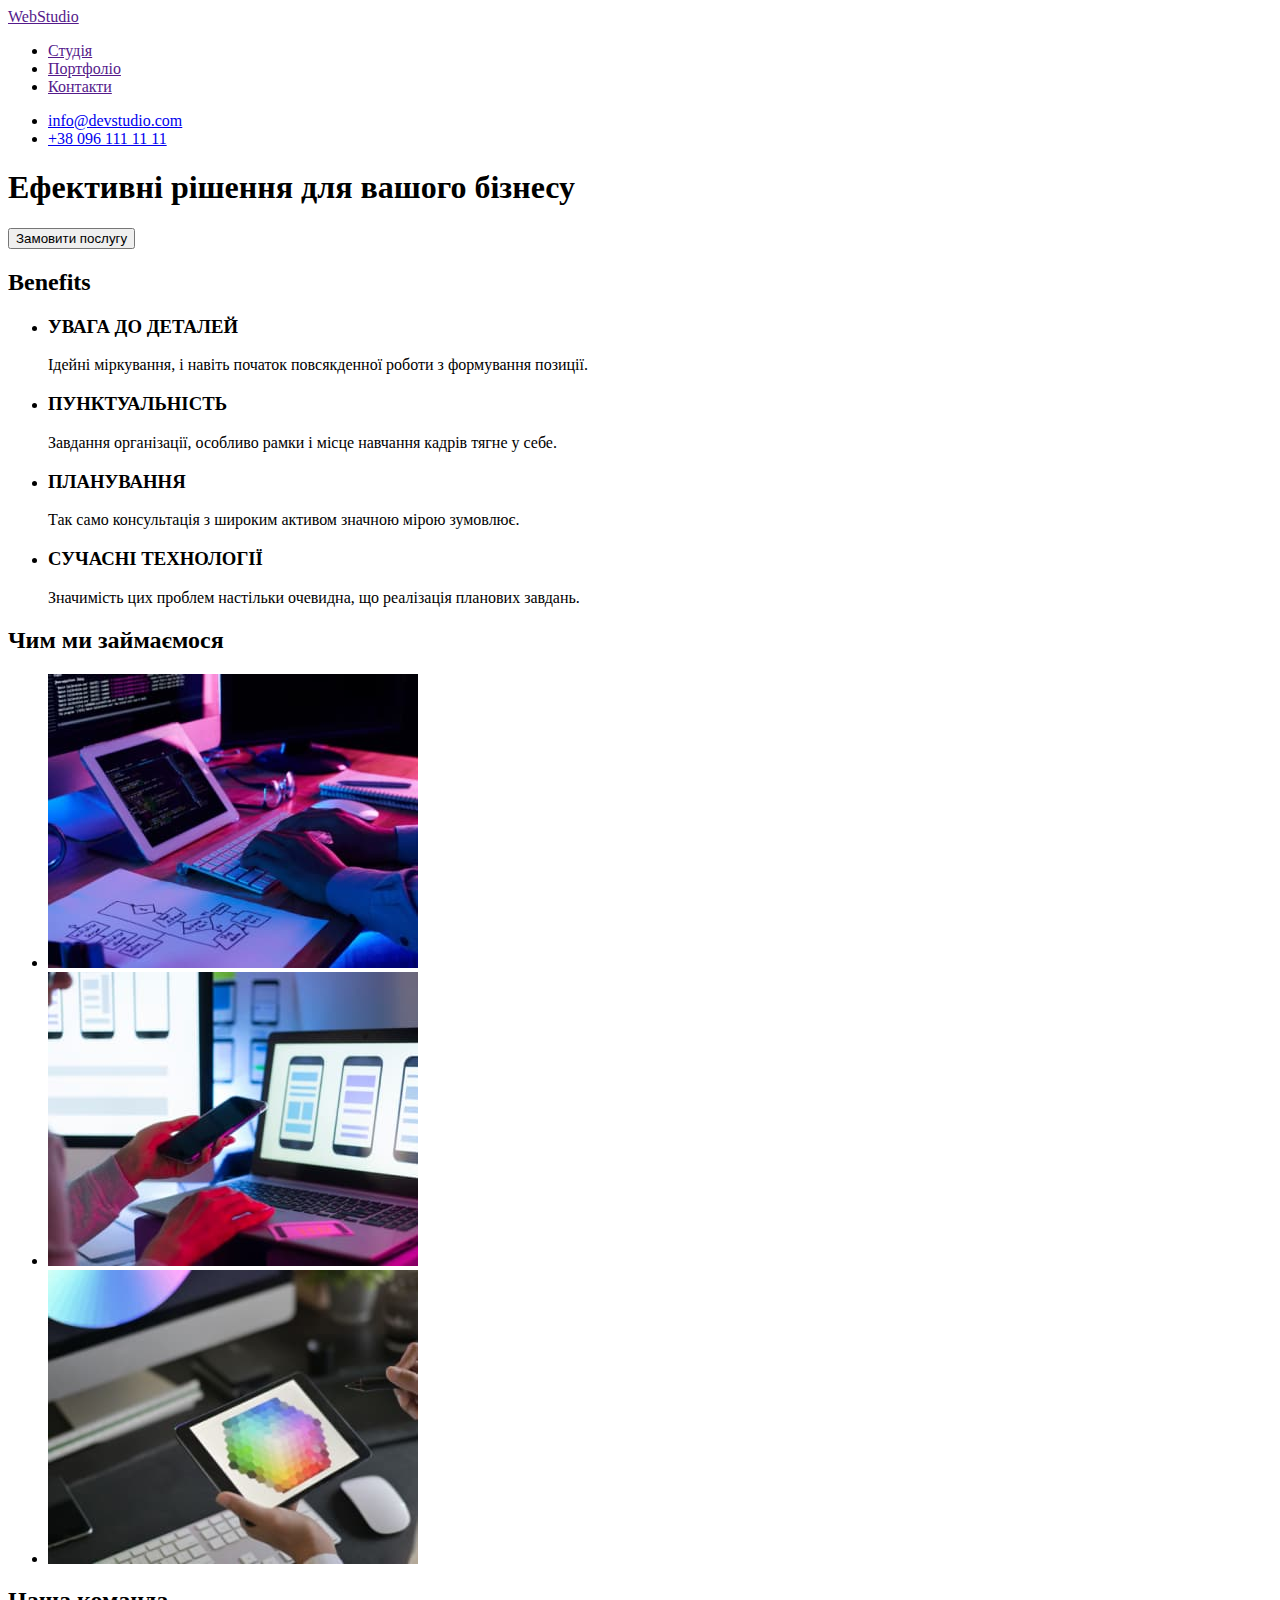
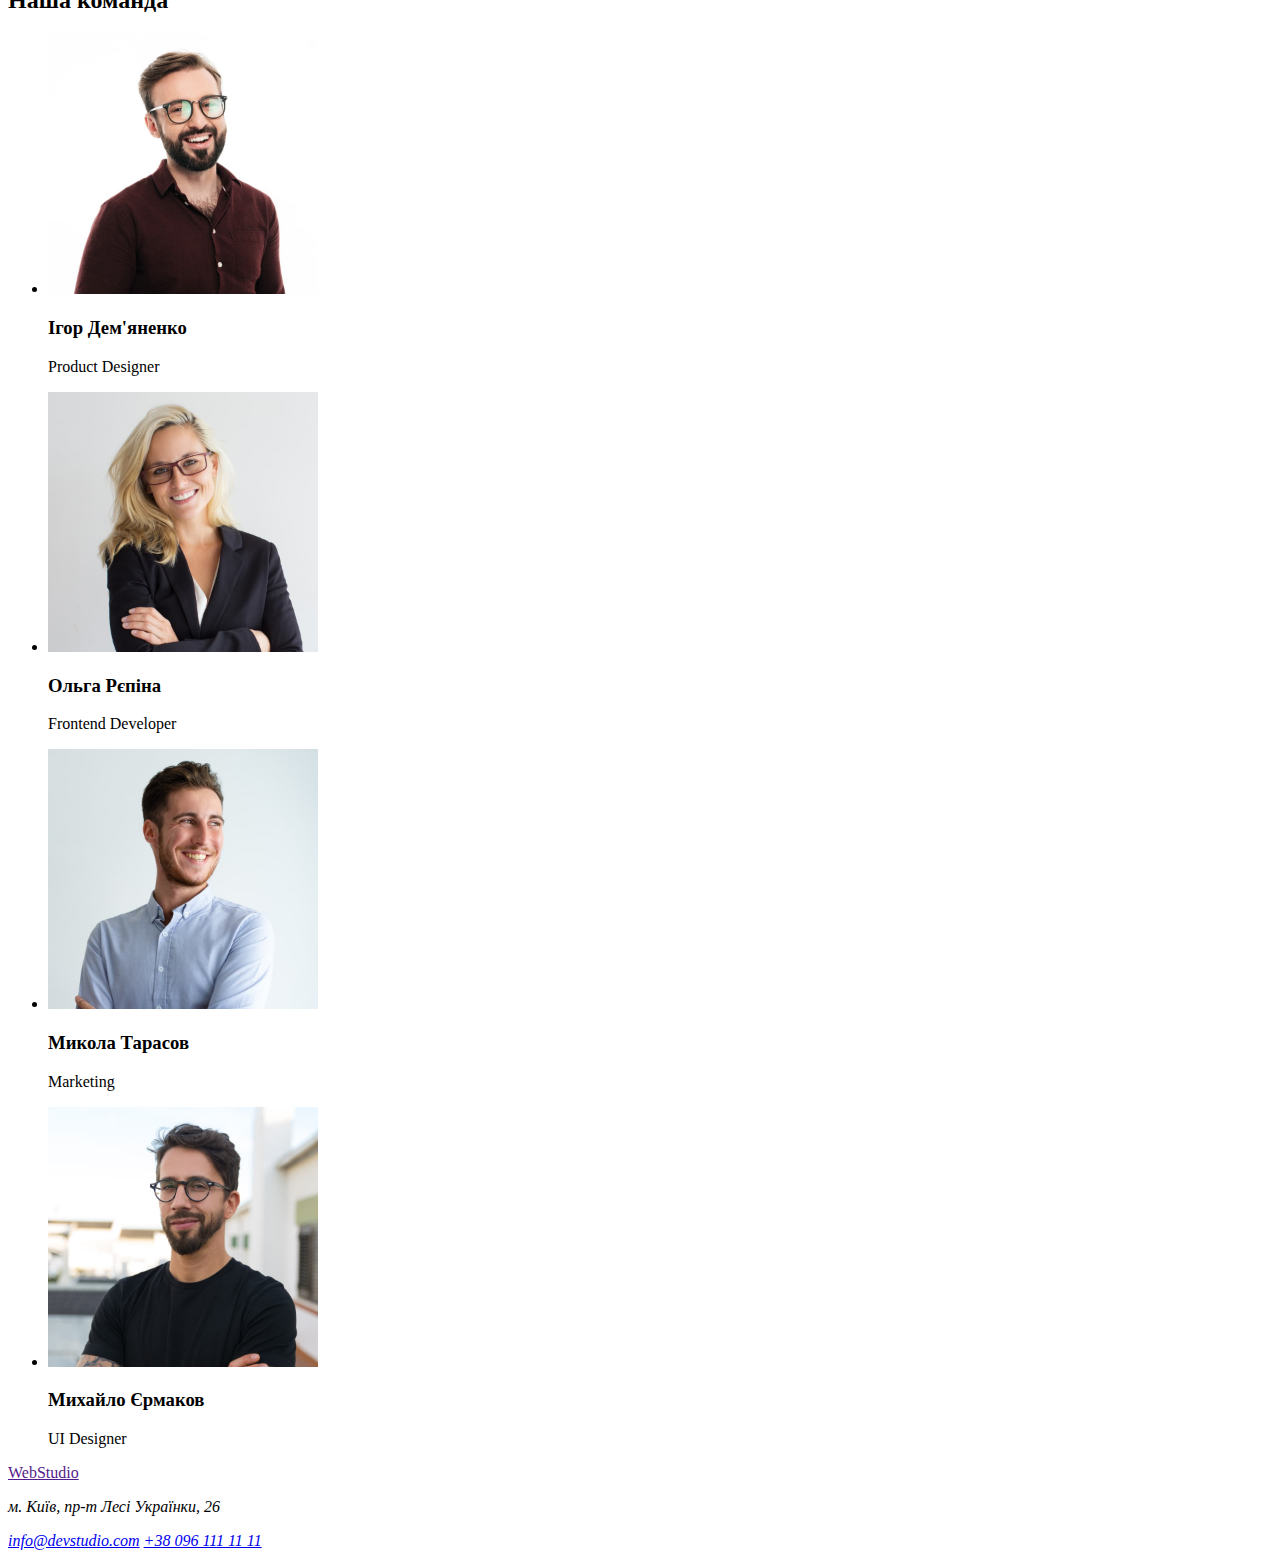
==== index.html @ 3f2eaa32 "Initial commit" ====
<!DOCTYPE html>
<html lang="en">
<head>
    <meta charset="UTF-8">
    <meta http-equiv="X-UA-Compatible" content="IE=edge">
    <meta name="viewport" content="width=device-width, initial-scale=1.0">
    <link href="/style.css" rel="stylesheet" type="text/css">
    <title>Студія</title>
</head>
<body>
    <!--ШАПКА-->
        <header>
            <nav>
                <a href="">WebStudio</a>
                
                <ul>
                    <li><a href="">Студія</a></li>
                    <li><a href="">Портфоліо</a></li>
                    <li><a href="">Контакти</a></li>
                </ul>
            </nav>
                <ul>
                    <li><a href="mailto:info@devstudio.com">info@devstudio.com</a></li>
                    <li><a href="tel:+380961111111">+38 096 111 11 11</a></li>
                </ul>
        </header>
    <main>
    <!--Хіро блок-->
    <div>
        <section>
            <h1>Ефективні рішення для вашого бізнесу</h1>
            <button type="button">Замовити послугу</button>
        </section>
    </div>
    <!--Наші переваги-->
    <section>
        <h2>Benefits</h2>
        <ul>
            <li>
                <h3>УВАГА ДО ДЕТАЛЕЙ</h3>
                <p>Ідейні міркування, і навіть початок повсякденної роботи з формування позиції.</p>
            </li>
            <li>
                <h3>ПУНКТУАЛЬНІСТЬ</h3>
                <p>Завдання організації, особливо рамки і місце навчання кадрів тягне у себе.</p>
            </li>
            <li>
                <h3>ПЛАНУВАННЯ</h3>
                <p>Так само консультація з широким активом значною мірою зумовлює.</p>
            </li>
            <li>
                <h3>СУЧАСНІ ТЕХНОЛОГІЇ</h3>
                <p>Значимість цих проблем настільки очевидна, що реалізація планових завдань.</p>
            </li>
        </ul>
    </section>
    <!--Чим ми займаємося-->
    <section>
        <h2>Чим ми займаємося</h2>
        <ul>
            <li><img src="./images/work1.jpg" alt="Писання коду" width="370"></li>
            <li><img src="./images/work2.jpg" alt="Тримає телефон в руці" width="370"></li>
            <li><img src="./images/work3.jpg" alt="Кольорова палітра" width="370"></li>
        </ul>
    </section>
    <!--Команда-->
    <section>
        <h2>Наша команда</h2>
        <ul>
            <li>
                <img src="./images/team1.jpg" alt="Ігор Дем'яненко" width="270">
                <h3>Ігор Дем'яненко</h3>
                <p>Product Designer</p>
            </li>
            <li>
                <img src="./images/team2.jpg" alt="Ольга Рєпіна" width="270">
                <h3>Ольга Рєпіна</h3>
                <p>Frontend Developer</p>
            
            </li>
            <li>
                <img src="./images/team3.jpg" alt="Микола Тарасов" width="270">
                <h3>Микола Тарасов</h3>
                <p>Marketing</p>
            </li>
            <li>
                <img src="./images/team4.jpg" alt="Михайло Єрмаков" width="270">
                <h3>Михайло Єрмаков</h3>
                <p>UI Designer</p>
            </li>
        </ul>
    </section>
    </main>
    <footer>
        <a href="">WebStudio</a>
        <address>
            <p>м. Київ, пр-т Лесі Українки, 26</p>
            <a href="mailto:info@devstudio.com">info@devstudio.com</a>
            <a href="tel:+380961111111">+38 096 111 11 11</a>
        </address>
    </footer>
</body>
</html>
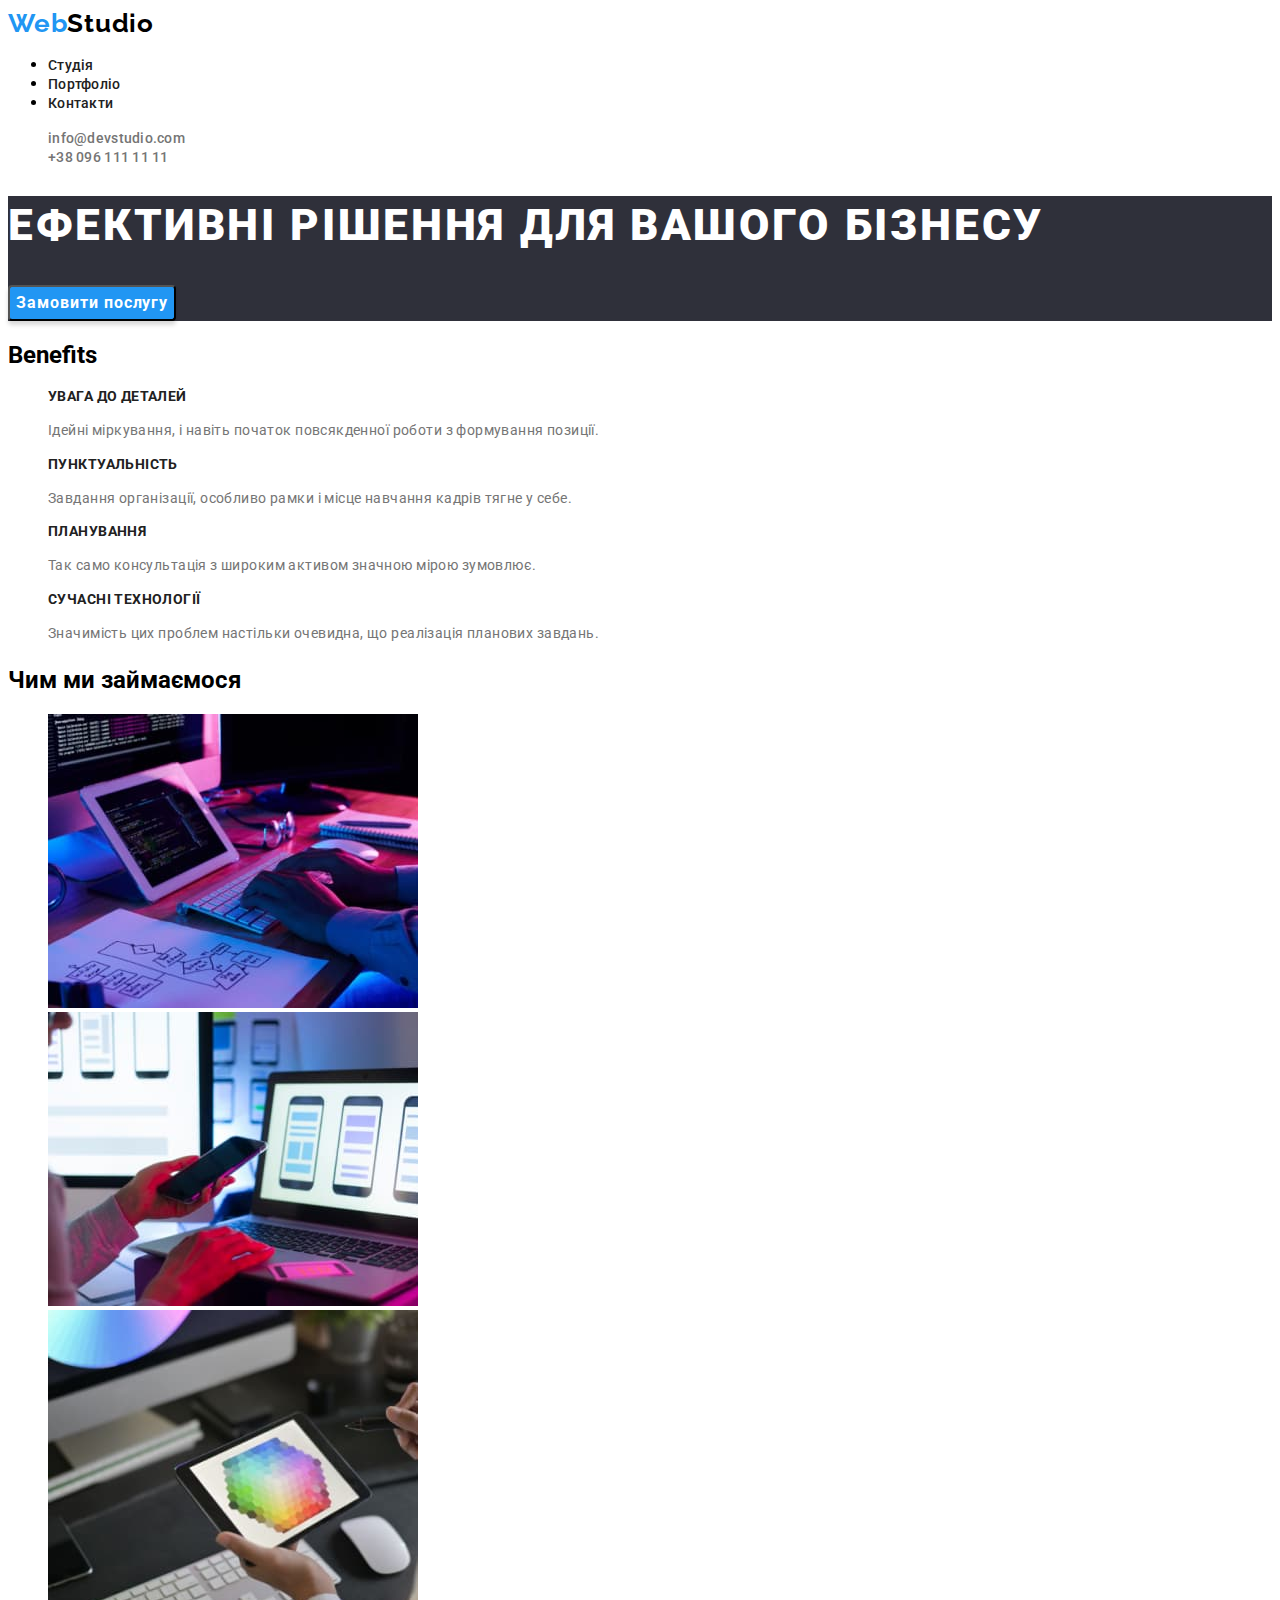
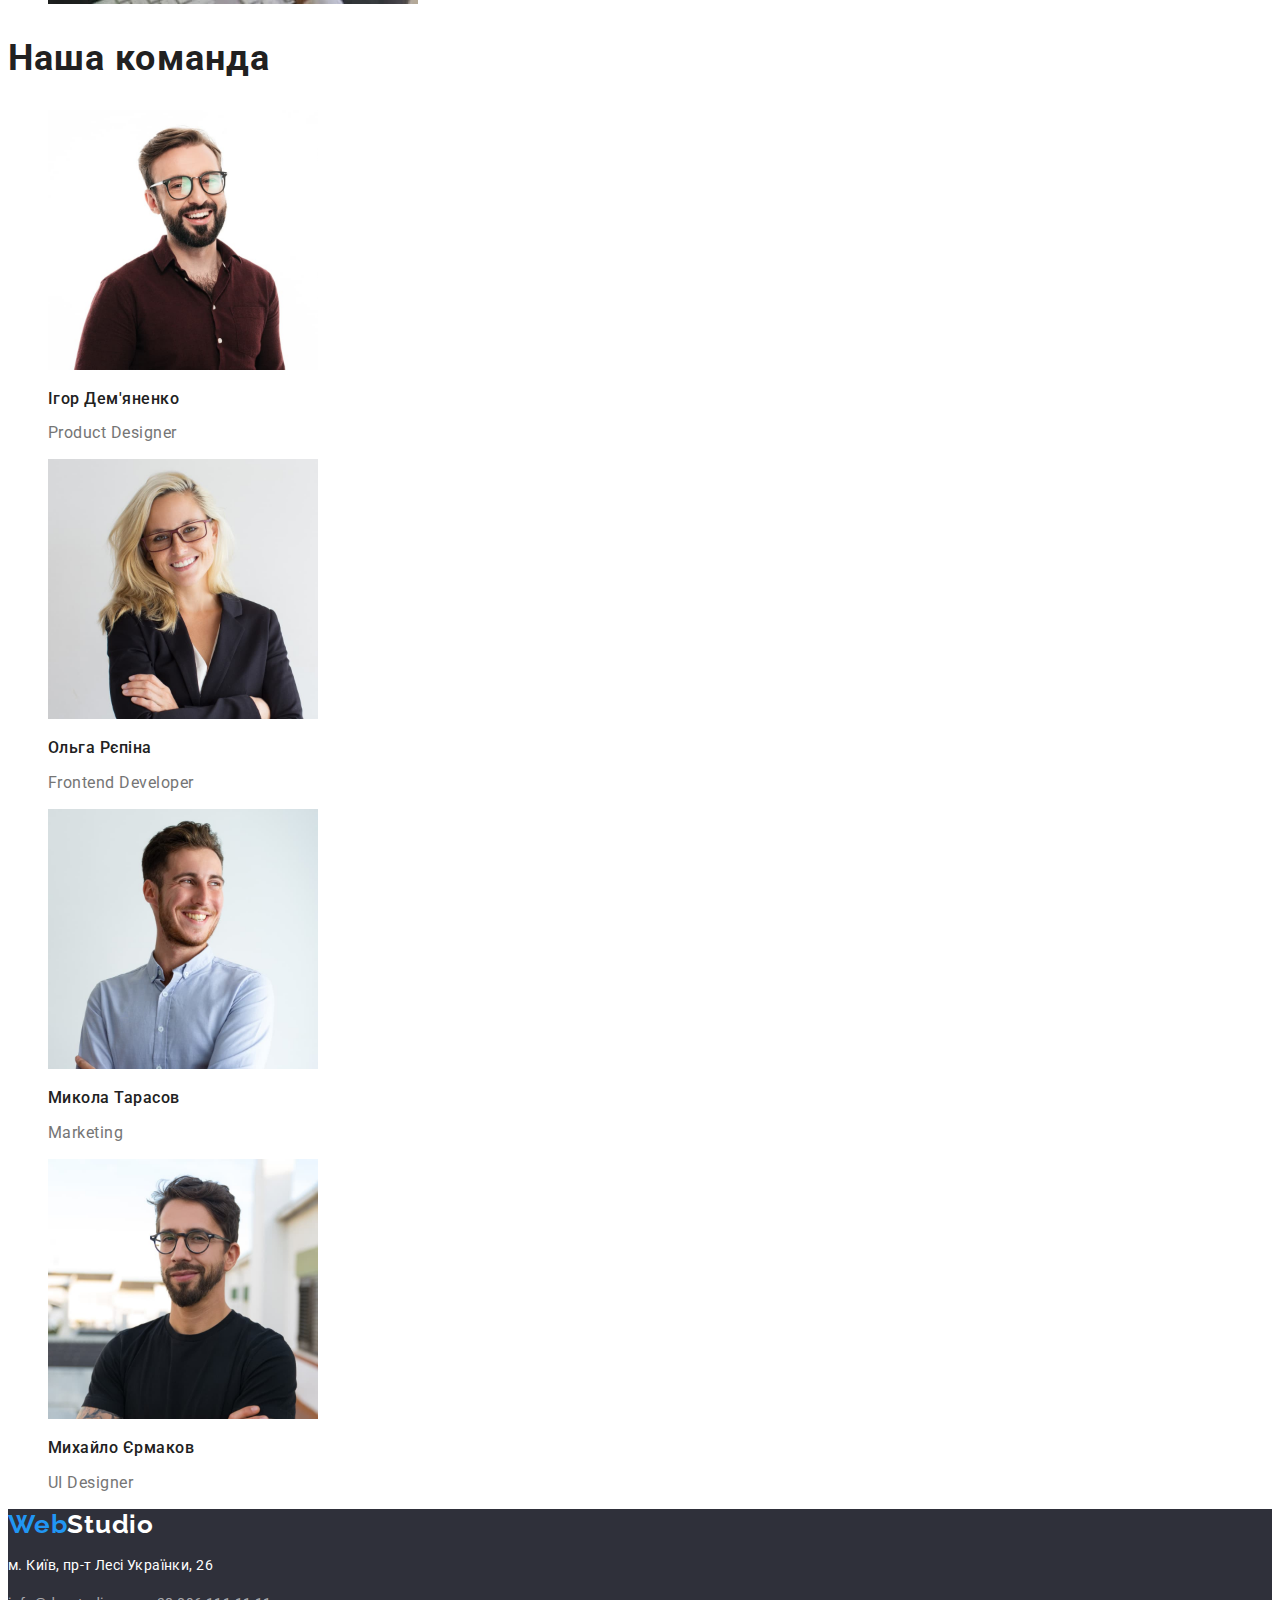
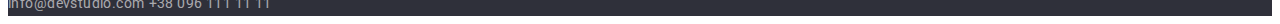
==== commit 23c425a4: "css style" ====
--- a/index.html
+++ b/index.html
@@ -1,103 +1,112 @@
 <!DOCTYPE html>
 <html lang="en">
+
 <head>
     <meta charset="UTF-8">
     <meta http-equiv="X-UA-Compatible" content="IE=edge">
     <meta name="viewport" content="width=device-width, initial-scale=1.0">
-    <link href="/style.css" rel="stylesheet" type="text/css">
     <title>Студія</title>
+    <link rel="preconnect" href="https://fonts.googleapis.com">
+    <link rel="preconnect" href="https://fonts.gstatic.com" crossorigin>
+    <link
+        href="https://fonts.googleapis.com/css2?family=Raleway:wght@700&family=Roboto:wght@400;500;700;900&display=swap"
+        rel="stylesheet">
+    <link href="./css/style.css" rel="stylesheet" type="text/css">
 </head>
+
 <body>
     <!--ШАПКА-->
-        <header>
-            <nav>
-                <a href="">WebStudio</a>
-                
-                <ul>
-                    <li><a href="">Студія</a></li>
-                    <li><a href="">Портфоліо</a></li>
-                    <li><a href="">Контакти</a></li>
-                </ul>
-            </nav>
-                <ul>
-                    <li><a href="mailto:info@devstudio.com">info@devstudio.com</a></li>
-                    <li><a href="tel:+380961111111">+38 096 111 11 11</a></li>
-                </ul>
-        </header>
+    <header class="header">
+        <nav>
+            <a href="./index.html" class="logo"><span class="logo-item">Web</span>Studio</a>
+
+            <ul class="nav-list">
+                <li class="nav-list-item"><a href="">Студія</a></li>
+                <li class="nav-list-item"><a href="./portfolio.html">Портфоліо</a></li>
+                <li class="nav-list-item"><a href="">Контакти</a></li>
+            </ul>
+        </nav>
+        <ul class="contact-list list">
+            <li><a href="mailto:info@devstudio.com" class="contacts">info@devstudio.com</a></li>
+            <li><a href="tel:+380961111111" class="contacts">+38 096 111 11 11</a></li>
+        </ul>
+    </header>
     <main>
-    <!--Хіро блок-->
-    <div>
-        <section>
-            <h1>Ефективні рішення для вашого бізнесу</h1>
-            <button type="button">Замовити послугу</button>
+        <!--Хіро блок-->
+        <div class="hero">
+            <section>
+                <h1 class="main-text">Ефективні рішення для вашого бізнесу</h1>
+                <button type="button" class="main-botton">Замовити послугу</button>
+            </section>
+        </div>
+        <!--Наші переваги-->
+        <section class="about">
+            <h2>Benefits</h2>
+            <ul class="list">
+                <li>
+                    <h3 class="about-tittle">УВАГА ДО ДЕТАЛЕЙ</h3>
+                    <p class="about-text">Ідейні міркування, і навіть початок повсякденної роботи з формування позиції.
+                    </p>
+                </li>
+                <li>
+                    <h3 class="about-tittle">ПУНКТУАЛЬНІСТЬ</h3>
+                    <p class="about-text">Завдання організації, особливо рамки і місце навчання кадрів тягне у себе.</p>
+                </li>
+                <li>
+                    <h3 class="about-tittle">ПЛАНУВАННЯ</h3>
+                    <p class="about-text">Так само консультація з широким активом значною мірою зумовлює.</p>
+                </li>
+                <li>
+                    <h3 class="about-tittle">СУЧАСНІ ТЕХНОЛОГІЇ</h3>
+                    <p class="about-text">Значимість цих проблем настільки очевидна, що реалізація планових завдань.</p>
+                </li>
+            </ul>
         </section>
-    </div>
-    <!--Наші переваги-->
-    <section>
-        <h2>Benefits</h2>
-        <ul>
-            <li>
-                <h3>УВАГА ДО ДЕТАЛЕЙ</h3>
-                <p>Ідейні міркування, і навіть початок повсякденної роботи з формування позиції.</p>
-            </li>
-            <li>
-                <h3>ПУНКТУАЛЬНІСТЬ</h3>
-                <p>Завдання організації, особливо рамки і місце навчання кадрів тягне у себе.</p>
-            </li>
-            <li>
-                <h3>ПЛАНУВАННЯ</h3>
-                <p>Так само консультація з широким активом значною мірою зумовлює.</p>
-            </li>
-            <li>
-                <h3>СУЧАСНІ ТЕХНОЛОГІЇ</h3>
-                <p>Значимість цих проблем настільки очевидна, що реалізація планових завдань.</p>
-            </li>
-        </ul>
-    </section>
-    <!--Чим ми займаємося-->
-    <section>
-        <h2>Чим ми займаємося</h2>
-        <ul>
-            <li><img src="./images/work1.jpg" alt="Писання коду" width="370"></li>
-            <li><img src="./images/work2.jpg" alt="Тримає телефон в руці" width="370"></li>
-            <li><img src="./images/work3.jpg" alt="Кольорова палітра" width="370"></li>
-        </ul>
-    </section>
-    <!--Команда-->
-    <section>
-        <h2>Наша команда</h2>
-        <ul>
-            <li>
-                <img src="./images/team1.jpg" alt="Ігор Дем'яненко" width="270">
-                <h3>Ігор Дем'яненко</h3>
-                <p>Product Designer</p>
-            </li>
-            <li>
-                <img src="./images/team2.jpg" alt="Ольга Рєпіна" width="270">
-                <h3>Ольга Рєпіна</h3>
-                <p>Frontend Developer</p>
-            
-            </li>
-            <li>
-                <img src="./images/team3.jpg" alt="Микола Тарасов" width="270">
-                <h3>Микола Тарасов</h3>
-                <p>Marketing</p>
-            </li>
-            <li>
-                <img src="./images/team4.jpg" alt="Михайло Єрмаков" width="270">
-                <h3>Михайло Єрмаков</h3>
-                <p>UI Designer</p>
-            </li>
-        </ul>
-    </section>
+        <!--Чим ми займаємося-->
+        <section class="work">
+            <h2 class="work-tittle">Чим ми займаємося</h2>
+            <ul class="work-list list">
+                <li class="work-list-item"><img src="./images/work1.jpg" alt="Писання коду" width="370"></li>
+                <li class="work-list-item"><img src="./images/work2.jpg" alt="Тримає телефон в руці" width="370"></li>
+                <li class="work-list-item"><img src="./images/work3.jpg" alt="Кольорова палітра" width="370"></li>
+            </ul>
+        </section>
+        <!--Команда-->
+        <section class="team">
+            <h2 class="team-tittle">Наша команда</h2>
+            <ul class="team-list list">
+                <li class="team-list-item">
+                    <img src="./images/team1.jpg" alt="Ігор Дем'яненко" width="270">
+                    <h3 class="team-sub-tittle">Ігор Дем'яненко</h3>
+                    <p class="team-text">Product Designer</p>
+                </li>
+                <li class="team-list-item">
+                    <img src="./images/team2.jpg" alt="Ольга Рєпіна" width="270">
+                    <h3 class="team-sub-tittle">Ольга Рєпіна</h3>
+                    <p class="team-text">Frontend Developer</p>
+
+                </li>
+                <li class="team-list-item">
+                    <img src="./images/team3.jpg" alt="Микола Тарасов" width="270">
+                    <h3 class="team-sub-tittle">Микола Тарасов</h3>
+                    <p class="team-text">Marketing</p>
+                </li>
+                <li class="team-list-item">
+                    <img src="./images/team4.jpg" alt="Михайло Єрмаков" width="270">
+                    <h3 class="team-sub-tittle">Михайло Єрмаков</h3>
+                    <p class="team-text">UI Designer</p>
+                </li>
+            </ul>
+        </section>
     </main>
-    <footer>
-        <a href="">WebStudio</a>
+    <footer class="footer">
+        <a href="./index.html" class="logo"><span class="logo-item">Web</span>Studio</a>
         <address>
-            <p>м. Київ, пр-т Лесі Українки, 26</p>
-            <a href="mailto:info@devstudio.com">info@devstudio.com</a>
-            <a href="tel:+380961111111">+38 096 111 11 11</a>
+            <p class="footer-text">м. Київ, пр-т Лесі Українки, 26</p>
+            <a href="mailto:info@devstudio.com" class="contacts">info@devstudio.com</a>
+            <a href="tel:+380961111111" class="contacts">+38 096 111 11 11</a>
         </address>
     </footer>
 </body>
+
 </html>--- a/css/style.css
+++ b/css/style.css
@@ -0,0 +1,226 @@
+body {
+  font-family: "Roboto", sans-serif;
+}
+a {
+  text-decoration: none;
+}
+
+.list{
+    list-style: none;
+    text-decoration: none;
+}
+
+/*<!--ШАПКА-------------------------------------------->*/
+
+
+.header {
+}
+.logo {
+  font-family: "Raleway";
+  font-style: normal;
+  font-weight: 700;
+  font-size: 26px;
+  line-height: 1.2;
+  letter-spacing: 0.03em;
+  color: #000000;
+}
+.logo-item {
+    color: #2196F3;ma
+}
+
+.nav-list-item{
+}
+.nav-list-item a{
+    
+    font-family: 'Roboto';
+font-style: normal;
+font-weight: 500;
+font-size: 14px;
+line-height: 1.14;
+letter-spacing: 0.02em;color: #212121;
+}
+.nav-list-item a:hover{
+    color: #2196F3;
+}
+.contact-list .contacts{
+    list-style: none;
+font-style: normal;
+font-weight: 500;
+font-size: 14px;
+line-height: 1.14;
+letter-spacing: 0.02em;
+color: #757575;
+}
+.nav-list-item a:focus{
+    color: #2196F3;
+}
+.contact-list .contacts:hover{
+    color: #2196F3
+}
+.contact-list .contacts:focus{
+    color: #2196F3
+}
+/*<!--Хіро блок-------------------------------------------->*/
+
+
+.hero {
+    background: #2F303A;
+}
+.main-text {
+font-style: normal;
+font-weight: 900;
+font-size: 44px;
+line-height: 1.36;
+letter-spacing: 0.06em;
+text-transform: uppercase;
+color: #FFFFFF;
+}
+.main-botton {
+    background: #2196F3;
+box-shadow: 0px 4px 4px rgba(0, 0, 0, 0.15);
+border-radius: 4px;
+font-family: 'Roboto';
+font-style: normal;
+font-weight: 700;
+font-size: 16px;
+line-height: 1.87;
+letter-spacing: 0.06em;color: #FFFFFF;
+}
+
+/*<!--Наші переваги-------------------------------------------->*/
+
+
+.about {
+}
+.about-tittle {
+font-style: normal;
+font-weight: 700;
+font-size: 14px;
+line-height: 1.14;
+letter-spacing: 0.03em;
+text-transform: uppercase;
+color: #212121;
+}
+.about-text {
+font-style: normal;
+font-weight: 400;
+font-size: 14px;
+line-height: 1.71;
+letter-spacing: 0.03em;
+color: #757575;
+
+}
+
+
+/*<!--Чим ми займаємося-------------------------------------------->*/
+
+
+.work-tittle,  {
+font-style: normal;
+font-weight: 700;
+font-size: 36px;
+line-height: 1.16;
+text-align: center;
+letter-spacing: 0.03em;
+color: #212121;
+}
+.work-list {
+}
+.work-list-item {
+}
+
+/*<!--Наша команда-------------------------------------------->*/
+
+
+.team {
+}
+.team-tittle {
+font-style: normal;
+font-weight: 700;
+font-size: 36px;
+line-height: 1.16;
+letter-spacing: 0.03em;
+color: #212121;
+}
+.team-sub-tittle{
+font-style: normal;
+font-weight: 500;
+font-size: 16px;
+line-height: 1.18;
+letter-spacing: 0.03em;
+color: #212121;
+}
+.team-list {
+}
+.team-list-item {
+}
+.team-text{
+font-style: normal;
+font-weight: 400;
+font-size: 16px;
+line-height: 1.18;
+letter-spacing: 0.03em;
+color: #757575;
+}
+.footer {
+    background: #2F303A;
+}
+.footer-text {
+font-style: normal;
+font-weight: 400;
+font-size: 14px;
+line-height: 1.71;
+letter-spacing: 0.03em;
+color: #FFFFFF;
+
+}
+.footer .contacts {
+font-style: normal;
+font-weight: 400;
+font-size: 14px;
+line-height: 1.71;
+letter-spacing: 0.03em;
+color: rgba(255, 255, 255, 0.6);
+}
+.footer .contacts:hover{
+    color: #2196F3;
+}
+.footer .contacts:focus{
+    color: #2196F3;
+}
+.footer .logo{
+    color: #FFFFFF;
+}
+/*-------------------PORTFOLIO------------------*/
+.portfolio-btn{
+font-style: normal;
+font-weight: 500;
+font-size: 16px;
+line-height: 1.62;
+letter-spacing: 0.03em;
+color: #212121;
+}
+.portfolio-btn:hover{
+    background-color: #2196F3;
+color: #FFFFFF;
+}
+.portfolio-btn:focus{
+background-color: #2196F3;
+color: #FFFFFF
+}
+.portfolio .tittle{
+font-style: normal;
+font-weight: 700;
+font-size: 18px;
+line-height: 2;
+letter-spacing: 0.06em;
+color: #212121;
+}
+.portfolio .text{
+font-style: normal;
+font-weight: 400;
+font-size: 16px;
+line-height: 1.87;
+letter-spacing: 0.03em;
+color: #757575;
+}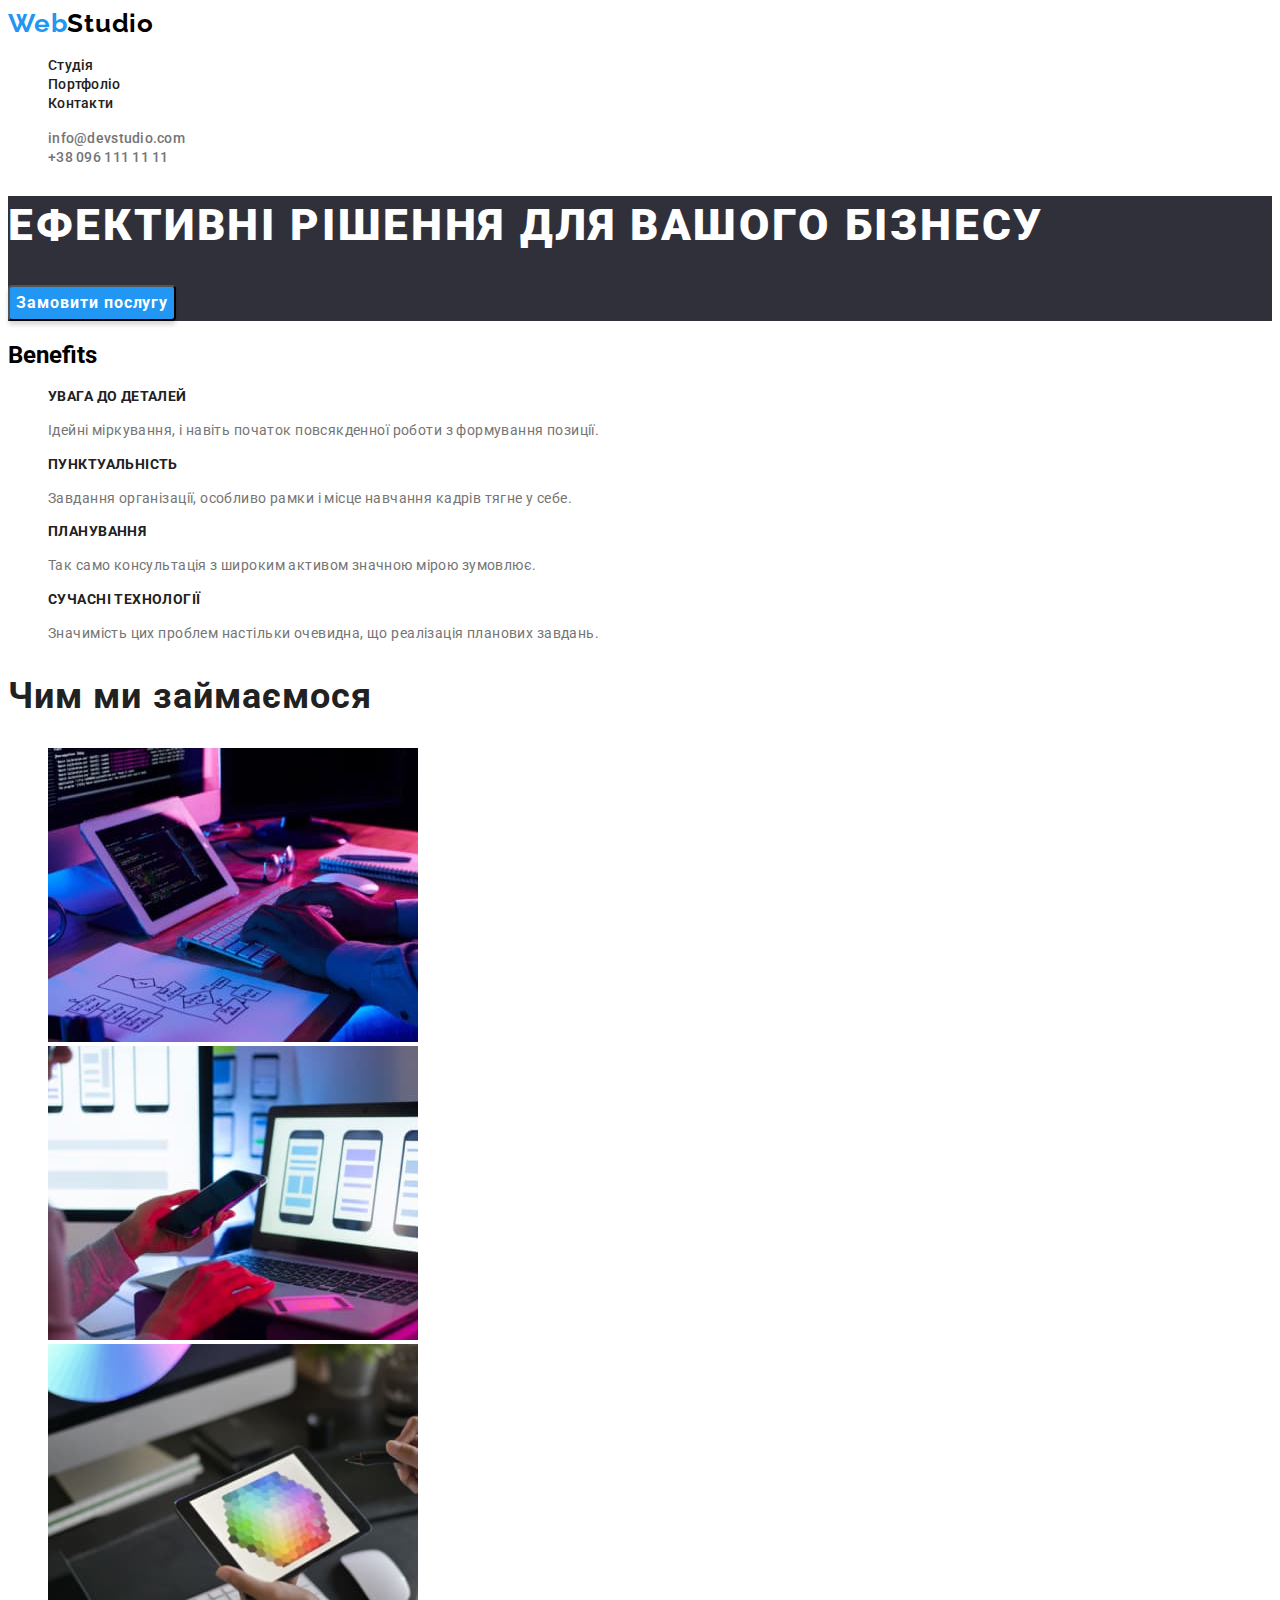
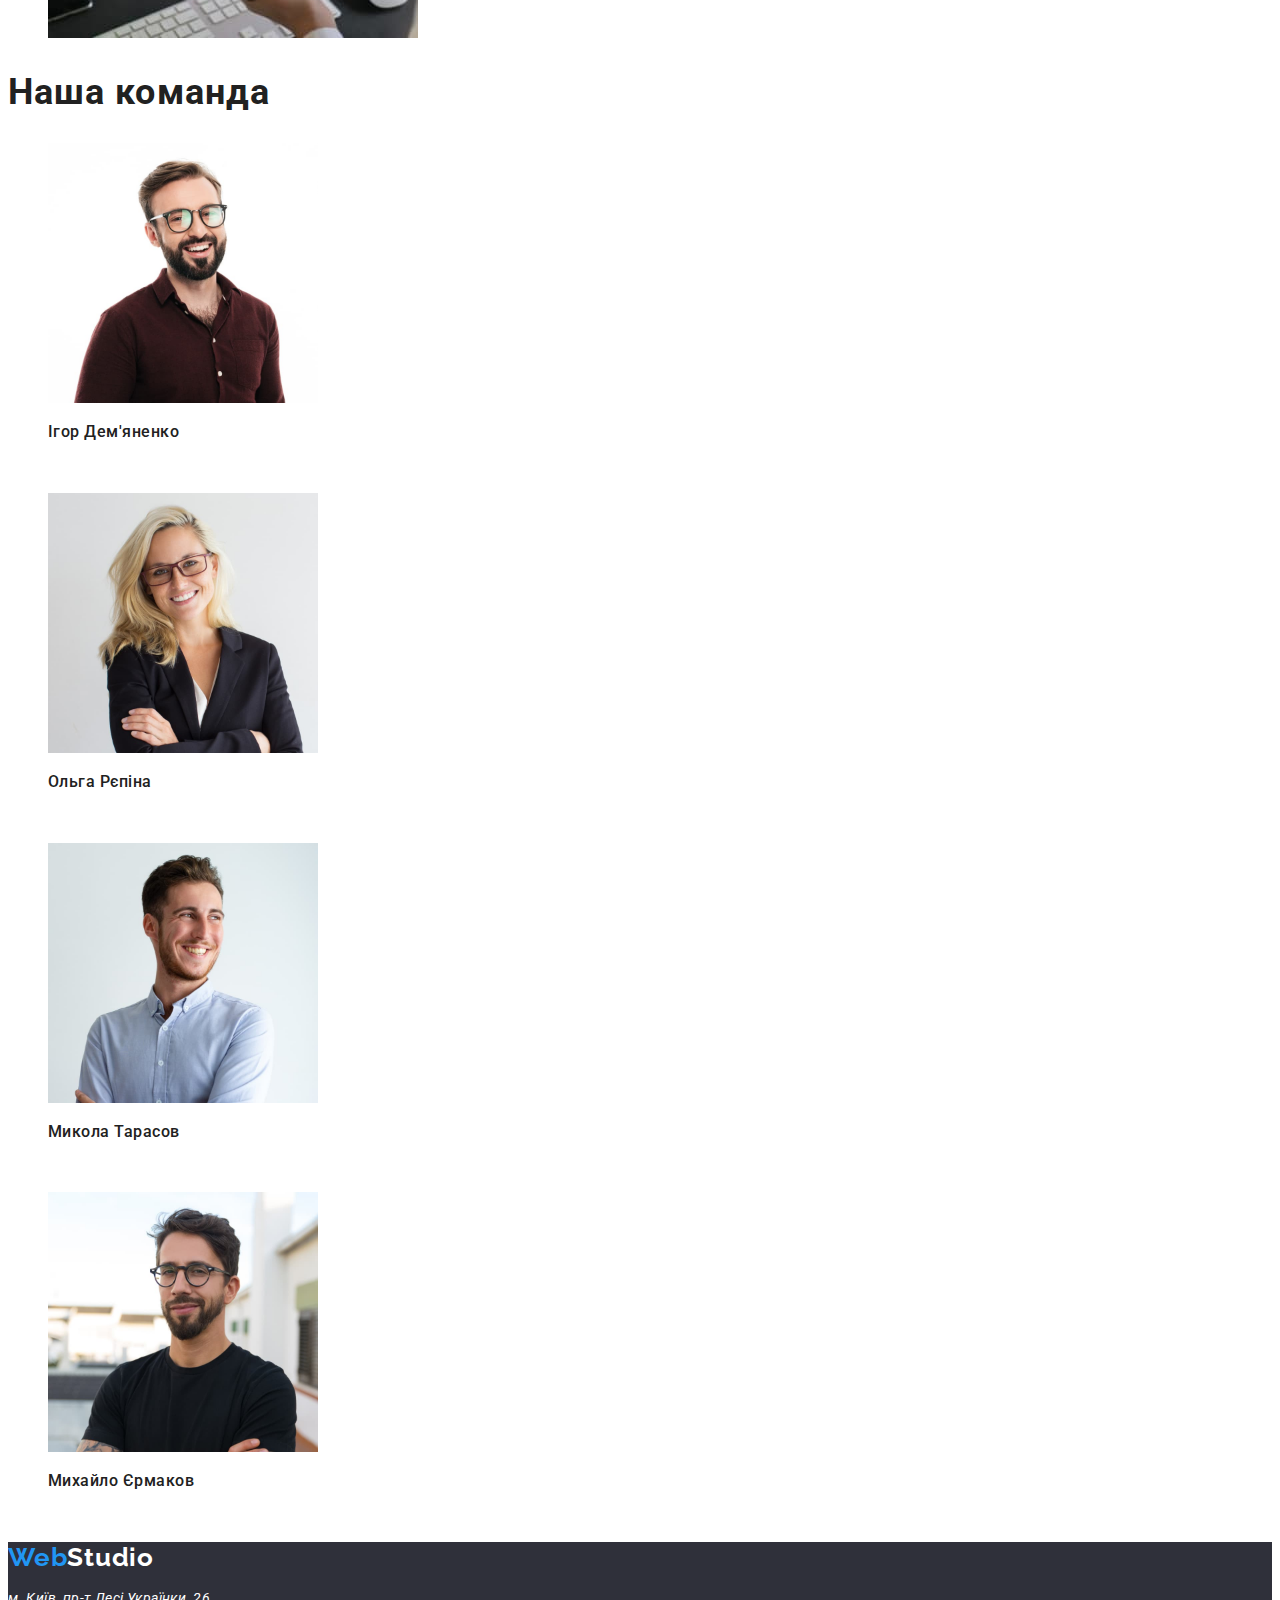
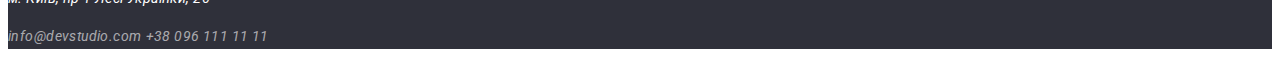
==== commit f4416d6d: "fix root" ====
--- a/index.html
+++ b/index.html
@@ -41,23 +41,23 @@
         </div>
         <!--Наші переваги-->
         <section class="about">
-            <h2>Benefits</h2>
+            <h2 class="about-tittle">Benefits</h2>
             <ul class="list">
                 <li>
-                    <h3 class="about-tittle">УВАГА ДО ДЕТАЛЕЙ</h3>
+                    <h3 class="about-sub-tittle">УВАГА ДО ДЕТАЛЕЙ</h3>
                     <p class="about-text">Ідейні міркування, і навіть початок повсякденної роботи з формування позиції.
                     </p>
                 </li>
                 <li>
-                    <h3 class="about-tittle">ПУНКТУАЛЬНІСТЬ</h3>
+                    <h3 class="about-sub-tittle">ПУНКТУАЛЬНІСТЬ</h3>
                     <p class="about-text">Завдання організації, особливо рамки і місце навчання кадрів тягне у себе.</p>
                 </li>
                 <li>
-                    <h3 class="about-tittle">ПЛАНУВАННЯ</h3>
+                    <h3 class="about-sub-tittle">ПЛАНУВАННЯ</h3>
                     <p class="about-text">Так само консультація з широким активом значною мірою зумовлює.</p>
                 </li>
                 <li>
-                    <h3 class="about-tittle">СУЧАСНІ ТЕХНОЛОГІЇ</h3>
+                    <h3 class="about-sub-tittle">СУЧАСНІ ТЕХНОЛОГІЇ</h3>
                     <p class="about-text">Значимість цих проблем настільки очевидна, що реалізація планових завдань.</p>
                 </li>
             </ul>
--- a/css/style.css
+++ b/css/style.css
@@ -1,3 +1,13 @@
+:root {
+    --main-color: #212121;
+    --secondary-color: #FFFFFF;
+    --accent-color: #2196F3;
+    --color-black:#000000;
+    --secondary-bg-color: #2F303A;
+    --main-text-color: #757575;
+
+}
+
 body {
   font-family: "Roboto", sans-serif;
 }
@@ -22,25 +32,24 @@
   font-size: 26px;
   line-height: 1.2;
   letter-spacing: 0.03em;
-  color: #000000;
+  color: var(--color-black);
 }
 .logo-item {
-    color: #2196F3;ma
+    color: var(--accent-color);
 }
 
 .nav-list-item{
+    list-style: none;
 }
 .nav-list-item a{
-    
     font-family: 'Roboto';
-font-style: normal;
 font-weight: 500;
 font-size: 14px;
 line-height: 1.14;
-letter-spacing: 0.02em;color: #212121;
+letter-spacing: 0.02em;color: var(--main-color);
 }
 .nav-list-item a:hover{
-    color: #2196F3;
+    color: var(--accent-color);
 }
 .contact-list .contacts{
     list-style: none;
@@ -49,22 +58,22 @@
 font-size: 14px;
 line-height: 1.14;
 letter-spacing: 0.02em;
-color: #757575;
+color: var(--main-text-color);
 }
 .nav-list-item a:focus{
-    color: #2196F3;
+    color: var(--accent-color);
 }
 .contact-list .contacts:hover{
-    color: #2196F3
+    color: var(--accent-color);
 }
 .contact-list .contacts:focus{
-    color: #2196F3
+    color: var(--accent-color);
 }
 /*<!--Хіро блок-------------------------------------------->*/
 
 
 .hero {
-    background: #2F303A;
+    background: var(--secondary-bg-color);
 }
 .main-text {
 font-style: normal;
@@ -73,10 +82,10 @@
 line-height: 1.36;
 letter-spacing: 0.06em;
 text-transform: uppercase;
-color: #FFFFFF;
+color: var(--secondary-color);
 }
 .main-botton {
-    background: #2196F3;
+    background: var(--accent-color);
 box-shadow: 0px 4px 4px rgba(0, 0, 0, 0.15);
 border-radius: 4px;
 font-family: 'Roboto';
@@ -84,7 +93,8 @@
 font-weight: 700;
 font-size: 16px;
 line-height: 1.87;
-letter-spacing: 0.06em;color: #FFFFFF;
+letter-spacing: 0.06em;
+color: var(--secondary-color);
 }
 
 /*<!--Наші переваги-------------------------------------------->*/
@@ -92,22 +102,24 @@
 
 .about {
 }
-.about-tittle {
+..about-tittle{
+
+
+}
+.about-sub-tittle {
 font-style: normal;
 font-weight: 700;
 font-size: 14px;
 line-height: 1.14;
 letter-spacing: 0.03em;
 text-transform: uppercase;
-color: #212121;
+color: var(--main-color);
 }
 .about-text {
-font-style: normal;
-font-weight: 400;
 font-size: 14px;
 line-height: 1.71;
 letter-spacing: 0.03em;
-color: #757575;
+color: var(--main-text-color);
 
 }
 
@@ -115,14 +127,12 @@
 /*<!--Чим ми займаємося-------------------------------------------->*/
 
 
-.work-tittle,  {
-font-style: normal;
+.work-tittle {
 font-weight: 700;
 font-size: 36px;
 line-height: 1.16;
-text-align: center;
-letter-spacing: 0.03em;
-color: #212121;
+letter-spacing: 0.03em;
+color: var(--main-color);
 }
 .work-list {
 }
@@ -135,92 +145,87 @@
 .team {
 }
 .team-tittle {
-font-style: normal;
 font-weight: 700;
 font-size: 36px;
 line-height: 1.16;
 letter-spacing: 0.03em;
-color: #212121;
+color: var(--main-color);
 }
 .team-sub-tittle{
-font-style: normal;
 font-weight: 500;
 font-size: 16px;
 line-height: 1.18;
 letter-spacing: 0.03em;
-color: #212121;
+color: var(--main-color);
 }
 .team-list {
 }
 .team-list-item {
 }
 .team-text{
-font-style: normal;
-font-weight: 400;
 font-size: 16px;
 line-height: 1.18;
 letter-spacing: 0.03em;
-color: #757575;
+color: var(--secondary-color);
 }
 .footer {
-    background: #2F303A;
+    background: var(--secondary-bg-color);
 }
 .footer-text {
-font-style: normal;
-font-weight: 400;
 font-size: 14px;
 line-height: 1.71;
 letter-spacing: 0.03em;
-color: #FFFFFF;
+color: var(--secondary-color);
 
 }
 .footer .contacts {
-font-style: normal;
-font-weight: 400;
 font-size: 14px;
 line-height: 1.71;
 letter-spacing: 0.03em;
 color: rgba(255, 255, 255, 0.6);
 }
 .footer .contacts:hover{
-    color: #2196F3;
+    color: var(--accent-color);
 }
 .footer .contacts:focus{
-    color: #2196F3;
+    color: var(--accent-color);
 }
 .footer .logo{
-    color: #FFFFFF;
+    color: var(--secondary-color);
 }
 /*-------------------PORTFOLIO------------------*/
+
+.portfolio{
+}
+.portfolio ul{
+    list-style: none;
+}
 .portfolio-btn{
-font-style: normal;
+font-family: 'Roboto';
 font-weight: 500;
 font-size: 16px;
 line-height: 1.62;
 letter-spacing: 0.03em;
-color: #212121;
+color: var(--main-color);
 }
 .portfolio-btn:hover{
-    background-color: #2196F3;
-color: #FFFFFF;
+    background-color: var(--accent-color);
+color: var(--secondary-color);
 }
 .portfolio-btn:focus{
-background-color: #2196F3;
-color: #FFFFFF
+background-color: var(--accent-color);
+color: var(--secondary-color);
 }
 .portfolio .tittle{
-font-style: normal;
 font-weight: 700;
 font-size: 18px;
 line-height: 2;
 letter-spacing: 0.06em;
-color: #212121;
+color: var(--main-color);
 }
 .portfolio .text{
-font-style: normal;
-font-weight: 400;
 font-size: 16px;
 line-height: 1.87;
 letter-spacing: 0.03em;
-color: #757575;
+color: var(--main-text-color);
 }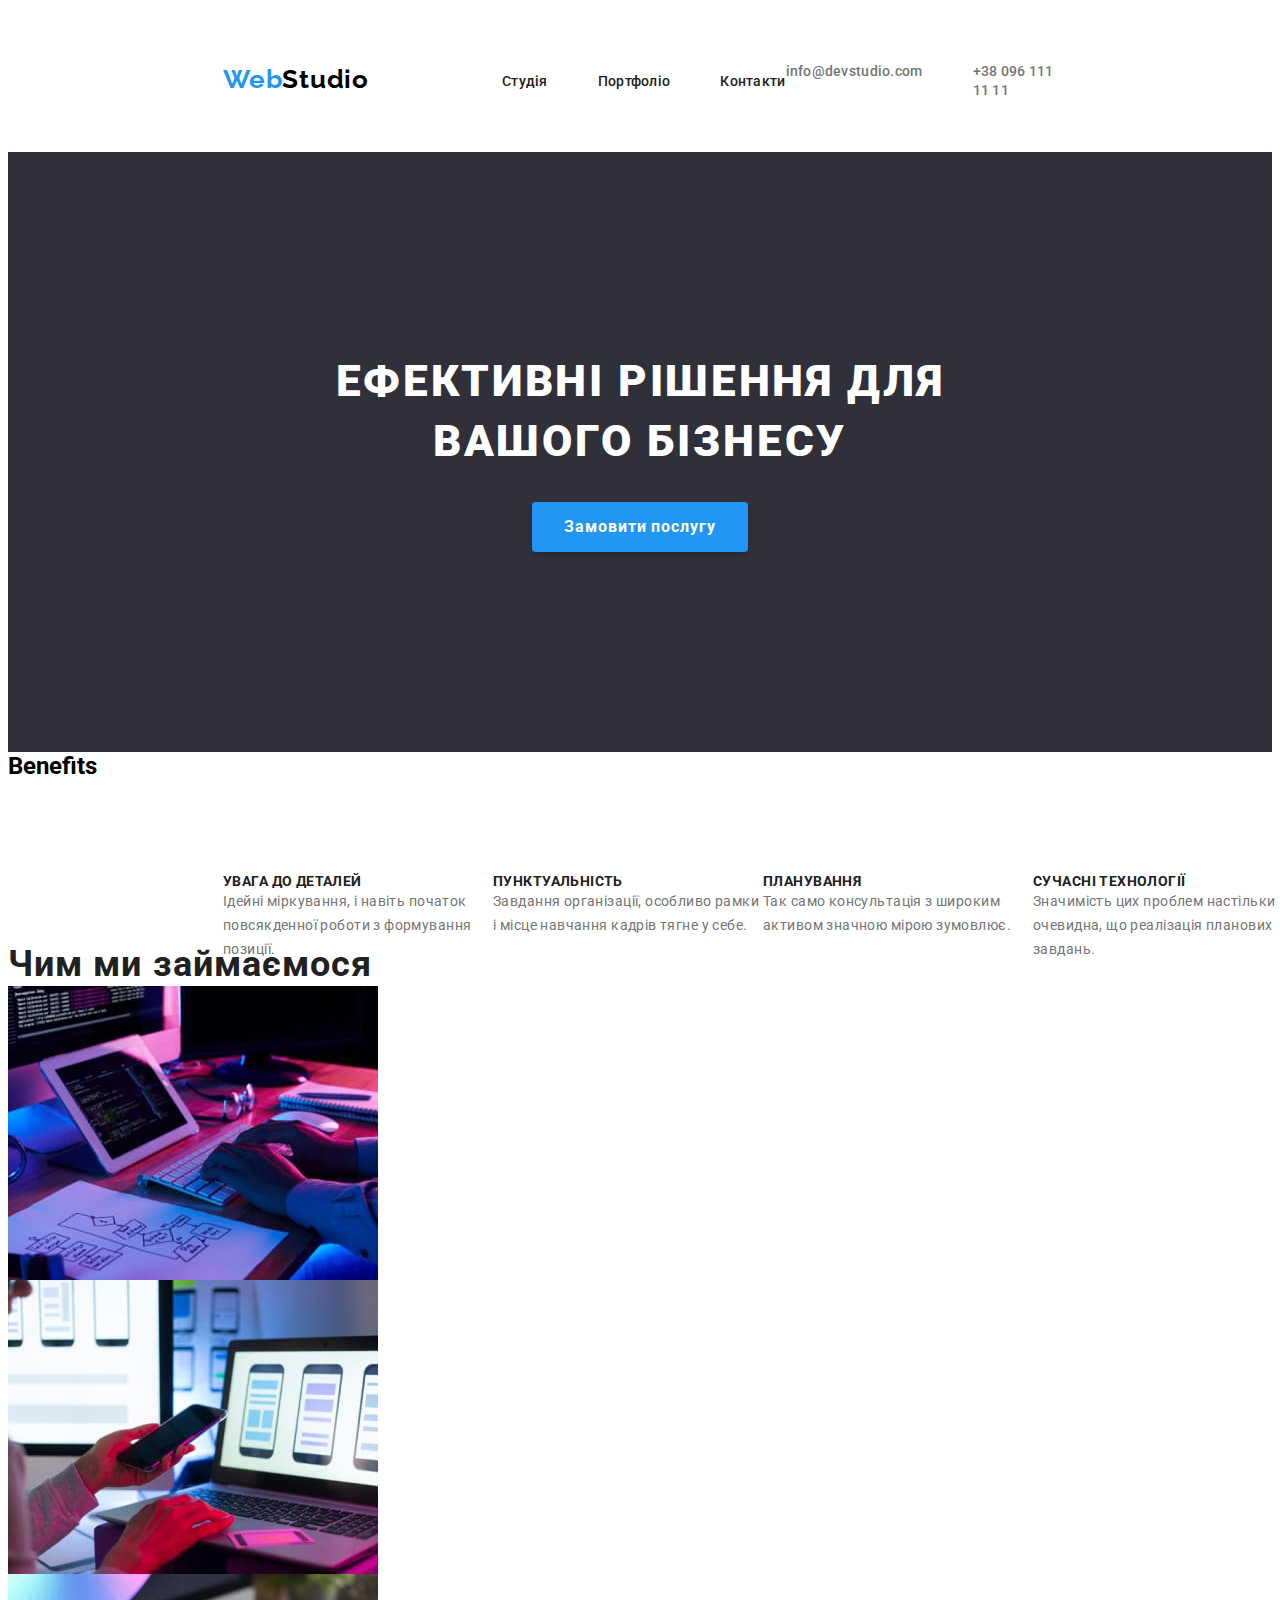
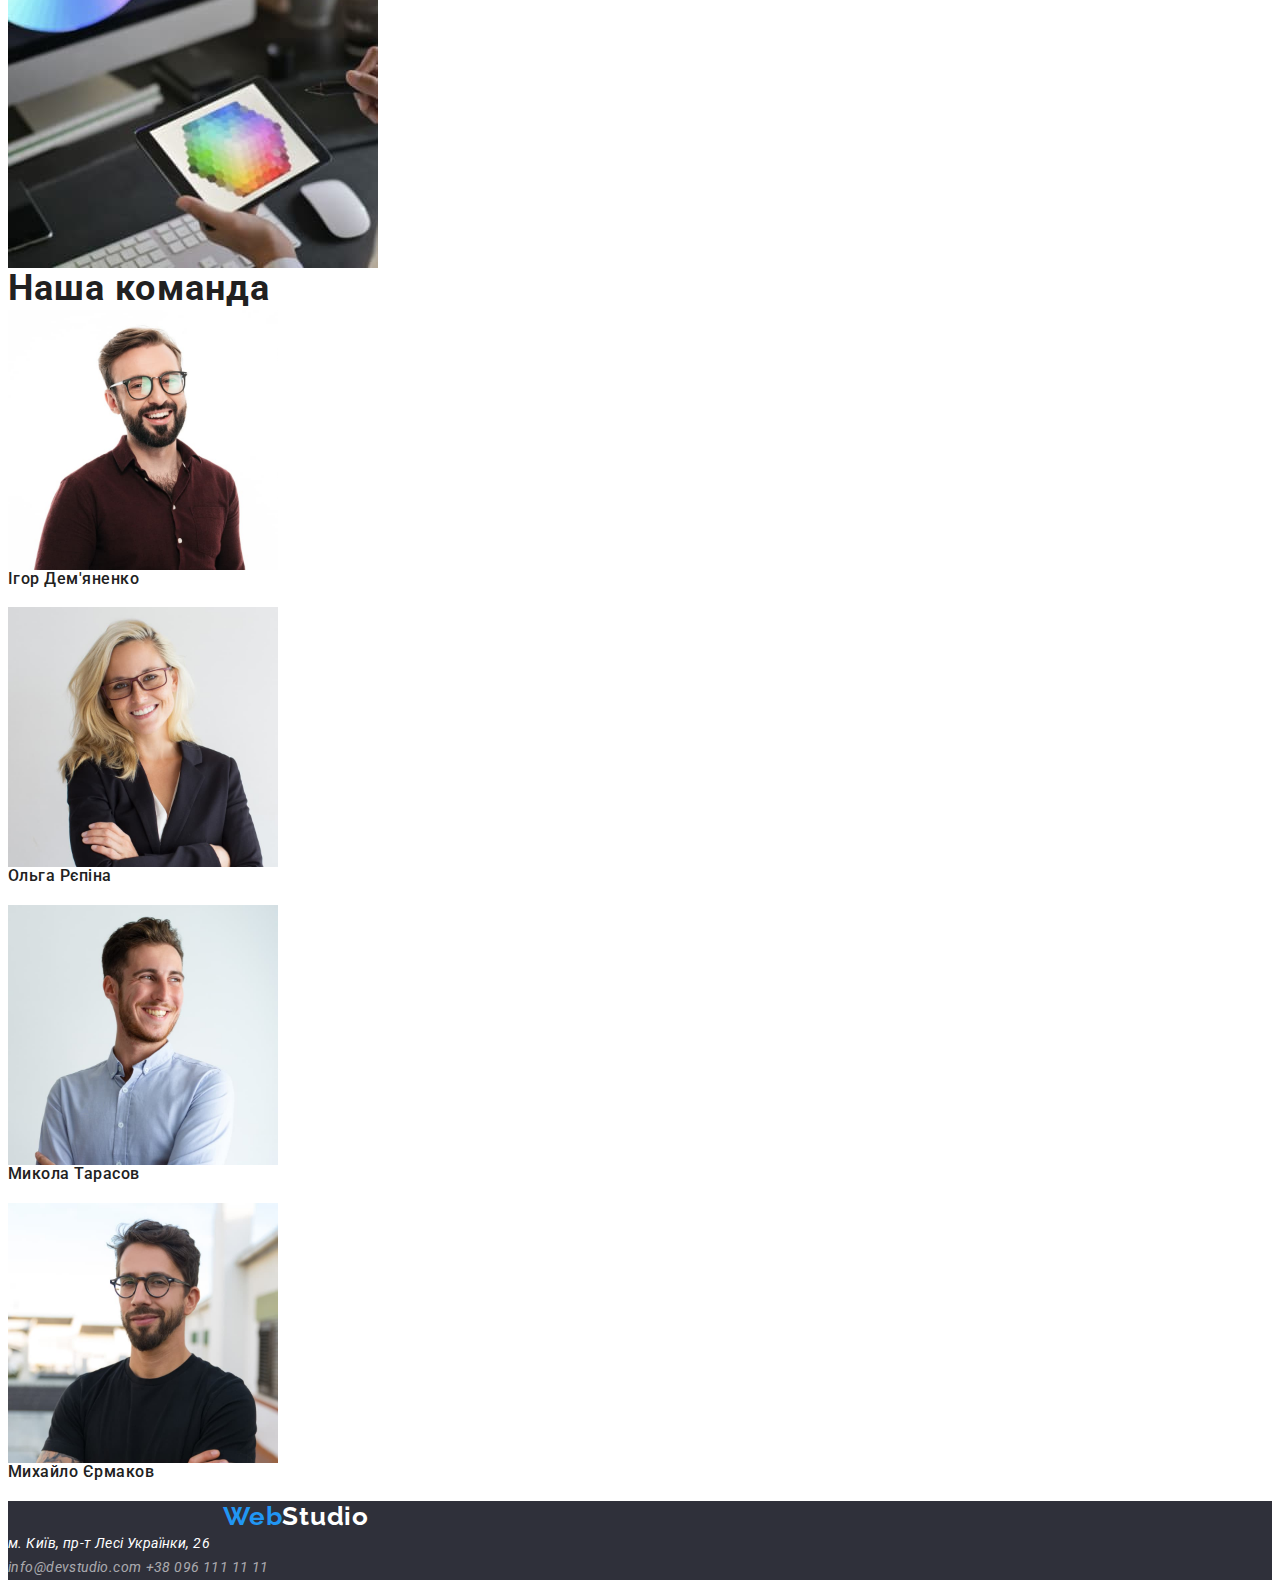
==== commit 1bd7245e: "123" ====
--- a/index.html
+++ b/index.html
@@ -6,6 +6,10 @@
     <meta http-equiv="X-UA-Compatible" content="IE=edge">
     <meta name="viewport" content="width=device-width, initial-scale=1.0">
     <title>Студія</title>
+    <!--Normalize-->
+    <link rel="stylesheet" href="https://cdnjs.cloudflare.com/ajax/libs/modern-normalize/1.1.0/modern-normalize.min.css"
+        integrity="sha512-wpPYUAdjBVSE4KJnH1VR1HeZfpl1ub8YT/NKx4PuQ5NmX2tKuGu6U/JRp5y+Y8XG2tV+wKQpNHVUX03MfMFn9Q=="
+        crossorigin="anonymous" referrerpolicy="no-referrer" />
     <link rel="preconnect" href="https://fonts.googleapis.com">
     <link rel="preconnect" href="https://fonts.gstatic.com" crossorigin>
     <link
@@ -17,33 +21,34 @@
 <body>
     <!--ШАПКА-->
     <header class="header">
-        <nav>
+        <div class="header-conteiner">
             <a href="./index.html" class="logo"><span class="logo-item">Web</span>Studio</a>
-
-            <ul class="nav-list">
-                <li class="nav-list-item"><a href="">Студія</a></li>
-                <li class="nav-list-item"><a href="./portfolio.html">Портфоліо</a></li>
-                <li class="nav-list-item"><a href="">Контакти</a></li>
+            <nav>
+                <ul class="nav-list">
+                    <li class="nav-list-item"><a href="">Студія</a></li>
+                    <li class="nav-list-item"><a href="./portfolio.html">Портфоліо</a></li>
+                    <li class="nav-list-item"><a href="">Контакти</a></li>
+                </ul>
+            </nav>
+            <ul class="contact-list list">
+                <li><a href="mailto:info@devstudio.com" class="contacts">info@devstudio.com</a></li>
+                <li><a href="tel:+380961111111" class="contacts">+38 096 111 11 11</a></li>
             </ul>
-        </nav>
-        <ul class="contact-list list">
-            <li><a href="mailto:info@devstudio.com" class="contacts">info@devstudio.com</a></li>
-            <li><a href="tel:+380961111111" class="contacts">+38 096 111 11 11</a></li>
-        </ul>
+        </div>
     </header>
     <main>
         <!--Хіро блок-->
         <div class="hero">
-            <section>
+            <section class="">
                 <h1 class="main-text">Ефективні рішення для вашого бізнесу</h1>
-                <button type="button" class="main-botton">Замовити послугу</button>
+                <button type="button" class="main-button">Замовити послугу</button>
             </section>
         </div>
         <!--Наші переваги-->
         <section class="about">
             <h2 class="about-tittle">Benefits</h2>
             <ul class="list">
-                <li>
+                <li class="hero-list-item">
                     <h3 class="about-sub-tittle">УВАГА ДО ДЕТАЛЕЙ</h3>
                     <p class="about-text">Ідейні міркування, і навіть початок повсякденної роботи з формування позиції.
                     </p>
--- a/css/style.css
+++ b/css/style.css
@@ -1,231 +1,326 @@
 :root {
     --main-color: #212121;
-    --secondary-color: #FFFFFF;
-    --accent-color: #2196F3;
-    --color-black:#000000;
-    --secondary-bg-color: #2F303A;
+    --secondary-color: #ffffff;
+    --accent-color: #2196f3;
+    --color-black: #000000;
+    --secondary-bg-color: #2f303a;
     --main-text-color: #757575;
-
 }
 
 body {
-  font-family: "Roboto", sans-serif;
-}
+    font-family: "Roboto", sans-serif;
+}
+
+
+
+/* ------------RESET--------------- */
+h1,
+h2,
+h3,
+h4,
+h5,
+h6,
+p {
+    margin: 0;
+}
+
+.list {
+    list-style: none;
+    margin: 0;
+    padding: 0;
+}
+
 a {
-  text-decoration: none;
-}
-
-.list{
+    text-decoration: none;
+}
+
+img {
+    display: block;
+}
+
+/*<!--ШАПКА-------------------------------------------->*/
+
+.header {}
+
+.header-conteiner {
+    display: flex;
+    align-items: center;
+    padding-top: 32px;
+    padding-bottom: 32px;
+    height: 80px;
+
+}
+
+.logo {
+    margin-left: 215px;
+    font-family: "Raleway";
+    font-style: normal;
+    font-weight: 700;
+    font-size: 26px;
+    line-height: 1.2;
+    letter-spacing: 0.03em;
+    color: var(--color-black);
+    margin-right: 93px;
+}
+
+.logo-item {
+    color: var(--accent-color);
+}
+
+.nav-list {
+    display: flex;
+    gap: 50px;
+}
+
+.nav-list-item {
     list-style: none;
-    text-decoration: none;
-}
-
-/*<!--ШАПКА-------------------------------------------->*/
-
-
-.header {
-}
-.logo {
-  font-family: "Raleway";
-  font-style: normal;
-  font-weight: 700;
-  font-size: 26px;
-  line-height: 1.2;
-  letter-spacing: 0.03em;
-  color: var(--color-black);
-}
-.logo-item {
-    color: var(--accent-color);
-}
-
-.nav-list-item{
+}
+
+.nav-list-item a {
+    font-family: "Roboto";
+    font-weight: 500;
+    font-size: 14px;
+    line-height: 1.14;
+    letter-spacing: 0.02em;
+    color: var(--main-color);
+}
+
+.nav-list-item a:hover {
+    color: var(--accent-color);
+}
+
+.contact-list {
+    display: flex;
+    margin-left: auto;
+    padding-right: 215px;
+    gap: 50px;
+}
+
+.contact-list .contacts {
     list-style: none;
-}
-.nav-list-item a{
-    font-family: 'Roboto';
-font-weight: 500;
-font-size: 14px;
-line-height: 1.14;
-letter-spacing: 0.02em;color: var(--main-color);
-}
-.nav-list-item a:hover{
-    color: var(--accent-color);
-}
-.contact-list .contacts{
-    list-style: none;
-font-style: normal;
-font-weight: 500;
-font-size: 14px;
-line-height: 1.14;
-letter-spacing: 0.02em;
-color: var(--main-text-color);
-}
-.nav-list-item a:focus{
-    color: var(--accent-color);
-}
-.contact-list .contacts:hover{
-    color: var(--accent-color);
-}
-.contact-list .contacts:focus{
-    color: var(--accent-color);
-}
+    font-style: normal;
+    font-weight: 500;
+    font-size: 14px;
+    line-height: 1.14;
+    letter-spacing: 0.02em;
+    color: var(--main-text-color);
+}
+
+.nav-list-item a:focus {
+    color: var(--accent-color);
+}
+
+.contact-list .contacts:hover {
+    color: var(--accent-color);
+}
+
+.contact-list .contacts:focus {
+    color: var(--accent-color);
+}
+
 /*<!--Хіро блок-------------------------------------------->*/
-
 
 .hero {
     background: var(--secondary-bg-color);
-}
+    height: 600px;
+}
+
 .main-text {
-font-style: normal;
-font-weight: 900;
-font-size: 44px;
-line-height: 1.36;
-letter-spacing: 0.06em;
-text-transform: uppercase;
-color: var(--secondary-color);
-}
-.main-botton {
+    padding-top: 200px;
+    margin-left: auto;
+    margin-right: auto;
+    text-align: center;
+    Width: 696px;
+    margin-bottom: 30px;
+    font-style: normal;
+    font-weight: 900;
+    font-size: 44px;
+    line-height: 1.36;
+    letter-spacing: 0.06em;
+    text-transform: uppercase;
+    color: var(--secondary-color);
+}
+
+.main-button {
+    display: block;
+    margin-left: auto;
+    margin-right: auto;
+    padding: 10px 32px;
     background: var(--accent-color);
-box-shadow: 0px 4px 4px rgba(0, 0, 0, 0.15);
-border-radius: 4px;
-font-family: 'Roboto';
-font-style: normal;
-font-weight: 700;
-font-size: 16px;
-line-height: 1.87;
-letter-spacing: 0.06em;
-color: var(--secondary-color);
+    box-shadow: 0px 4px 4px rgba(0, 0, 0, 0.15);
+    border-radius: 4px;
+    font-family: "Roboto";
+    font-weight: 700;
+    font-size: 16px;
+    line-height: 1.87;
+    letter-spacing: 0.06em;
+    color: var(--secondary-color);
+    border: #2196f3;
+    cursor: pointer;
+}
+
+.main-button:hover {
+    border: #188CE8;
+    background: #188CE8;
 }
 
 /*<!--Наші переваги-------------------------------------------->*/
 
-
 .about {
-}
-..about-tittle{
-
-
-}
+    height: 98px;
+    margin-bottom: 94px;
+}
+.about .list{
+    display: flex;
+    margin-bottom: 94px;
+    margin-left: 215px;
+    margin-right: 215px;
+
+}
+.hero-list-item{
+    width: 270px;
+    height: 98px;
+    gap: 30px;
+
+}
+
+..about-tittle {}
+
 .about-sub-tittle {
-font-style: normal;
-font-weight: 700;
-font-size: 14px;
-line-height: 1.14;
-letter-spacing: 0.03em;
-text-transform: uppercase;
-color: var(--main-color);
-}
+    margin-top: 94px;
+    width: 270px;
+    font-style: normal;
+    font-weight: 700;
+    font-size: 14px;
+    line-height: 1.14;
+    letter-spacing: 0.03em;
+    text-transform: uppercase;
+    color: var(--main-color);
+}
+
 .about-text {
-font-size: 14px;
-line-height: 1.71;
-letter-spacing: 0.03em;
-color: var(--main-text-color);
-
-}
-
+    width: 270px;
+    font-size: 14px;
+    line-height: 1.71;
+    letter-spacing: 0.03em;
+    color: var(--main-text-color);
+}
 
 /*<!--Чим ми займаємося-------------------------------------------->*/
 
-
 .work-tittle {
-font-weight: 700;
-font-size: 36px;
-line-height: 1.16;
-letter-spacing: 0.03em;
-color: var(--main-color);
-}
-.work-list {
-}
-.work-list-item {
-}
+    font-weight: 700;
+    font-size: 36px;
+    line-height: 1.16;
+    letter-spacing: 0.03em;
+    color: var(--main-color);
+}
+
+.work-list {}
+
+.work-list-item {}
 
 /*<!--Наша команда-------------------------------------------->*/
 
-
-.team {
-}
+.team {}
+
 .team-tittle {
-font-weight: 700;
-font-size: 36px;
-line-height: 1.16;
-letter-spacing: 0.03em;
-color: var(--main-color);
-}
-.team-sub-tittle{
-font-weight: 500;
-font-size: 16px;
-line-height: 1.18;
-letter-spacing: 0.03em;
-color: var(--main-color);
-}
-.team-list {
-}
-.team-list-item {
-}
-.team-text{
-font-size: 16px;
-line-height: 1.18;
-letter-spacing: 0.03em;
-color: var(--secondary-color);
-}
+    font-weight: 700;
+    font-size: 36px;
+    line-height: 1.16;
+    letter-spacing: 0.03em;
+    color: var(--main-color);
+}
+
+.team-sub-tittle {
+    font-weight: 500;
+    font-size: 16px;
+    line-height: 1.18;
+    letter-spacing: 0.03em;
+    color: var(--main-color);
+}
+
+.team-list {}
+
+.team-list-item {}
+
+.team-text {
+    font-size: 16px;
+    line-height: 1.18;
+    letter-spacing: 0.03em;
+    color: var(--secondary-color);
+}
+
 .footer {
     background: var(--secondary-bg-color);
 }
+
 .footer-text {
-font-size: 14px;
-line-height: 1.71;
-letter-spacing: 0.03em;
-color: var(--secondary-color);
-
-}
+    font-size: 14px;
+    line-height: 1.71;
+    letter-spacing: 0.03em;
+    color: var(--secondary-color);
+}
+
 .footer .contacts {
-font-size: 14px;
-line-height: 1.71;
-letter-spacing: 0.03em;
-color: rgba(255, 255, 255, 0.6);
-}
-.footer .contacts:hover{
-    color: var(--accent-color);
-}
-.footer .contacts:focus{
-    color: var(--accent-color);
-}
-.footer .logo{
-    color: var(--secondary-color);
-}
+    font-size: 14px;
+    line-height: 1.71;
+    letter-spacing: 0.03em;
+    color: rgba(255, 255, 255, 0.6);
+    cursor: default;
+}
+
+.footer .contacts:hover {
+    color: var(--accent-color);
+}
+
+.footer .contacts:focus {
+    color: var(--accent-color);
+}
+
+.footer .logo {
+    color: var(--secondary-color);
+}
+
 /*-------------------PORTFOLIO------------------*/
 
-.portfolio{
-}
-.portfolio ul{
+.portfolio {}
+
+.portfolio ul {
     list-style: none;
 }
-.portfolio-btn{
-font-family: 'Roboto';
-font-weight: 500;
-font-size: 16px;
-line-height: 1.62;
-letter-spacing: 0.03em;
-color: var(--main-color);
-}
-.portfolio-btn:hover{
+
+.portfolio-btn {
+    font-family: "Roboto";
+    font-weight: 500;
+    font-size: 16px;
+    line-height: 1.62;
+    letter-spacing: 0.03em;
+    color: var(--main-color);
+    border: transparent;
+}
+
+.portfolio-btn:hover {
     background-color: var(--accent-color);
-color: var(--secondary-color);
-}
-.portfolio-btn:focus{
-background-color: var(--accent-color);
-color: var(--secondary-color);
-}
-.portfolio .tittle{
-font-weight: 700;
-font-size: 18px;
-line-height: 2;
-letter-spacing: 0.06em;
-color: var(--main-color);
-}
-.portfolio .text{
-font-size: 16px;
-line-height: 1.87;
-letter-spacing: 0.03em;
-color: var(--main-text-color);
+    color: var(--secondary-color);
+}
+
+.portfolio-btn:focus {
+    background-color: var(--accent-color);
+    color: var(--secondary-color);
+}
+
+.portfolio .tittle {
+    font-weight: 700;
+    font-size: 18px;
+    line-height: 2;
+    letter-spacing: 0.06em;
+    color: var(--main-color);
+}
+
+.portfolio .text {
+    font-size: 16px;
+    line-height: 1.87;
+    letter-spacing: 0.03em;
+    color: var(--main-text-color);
 }